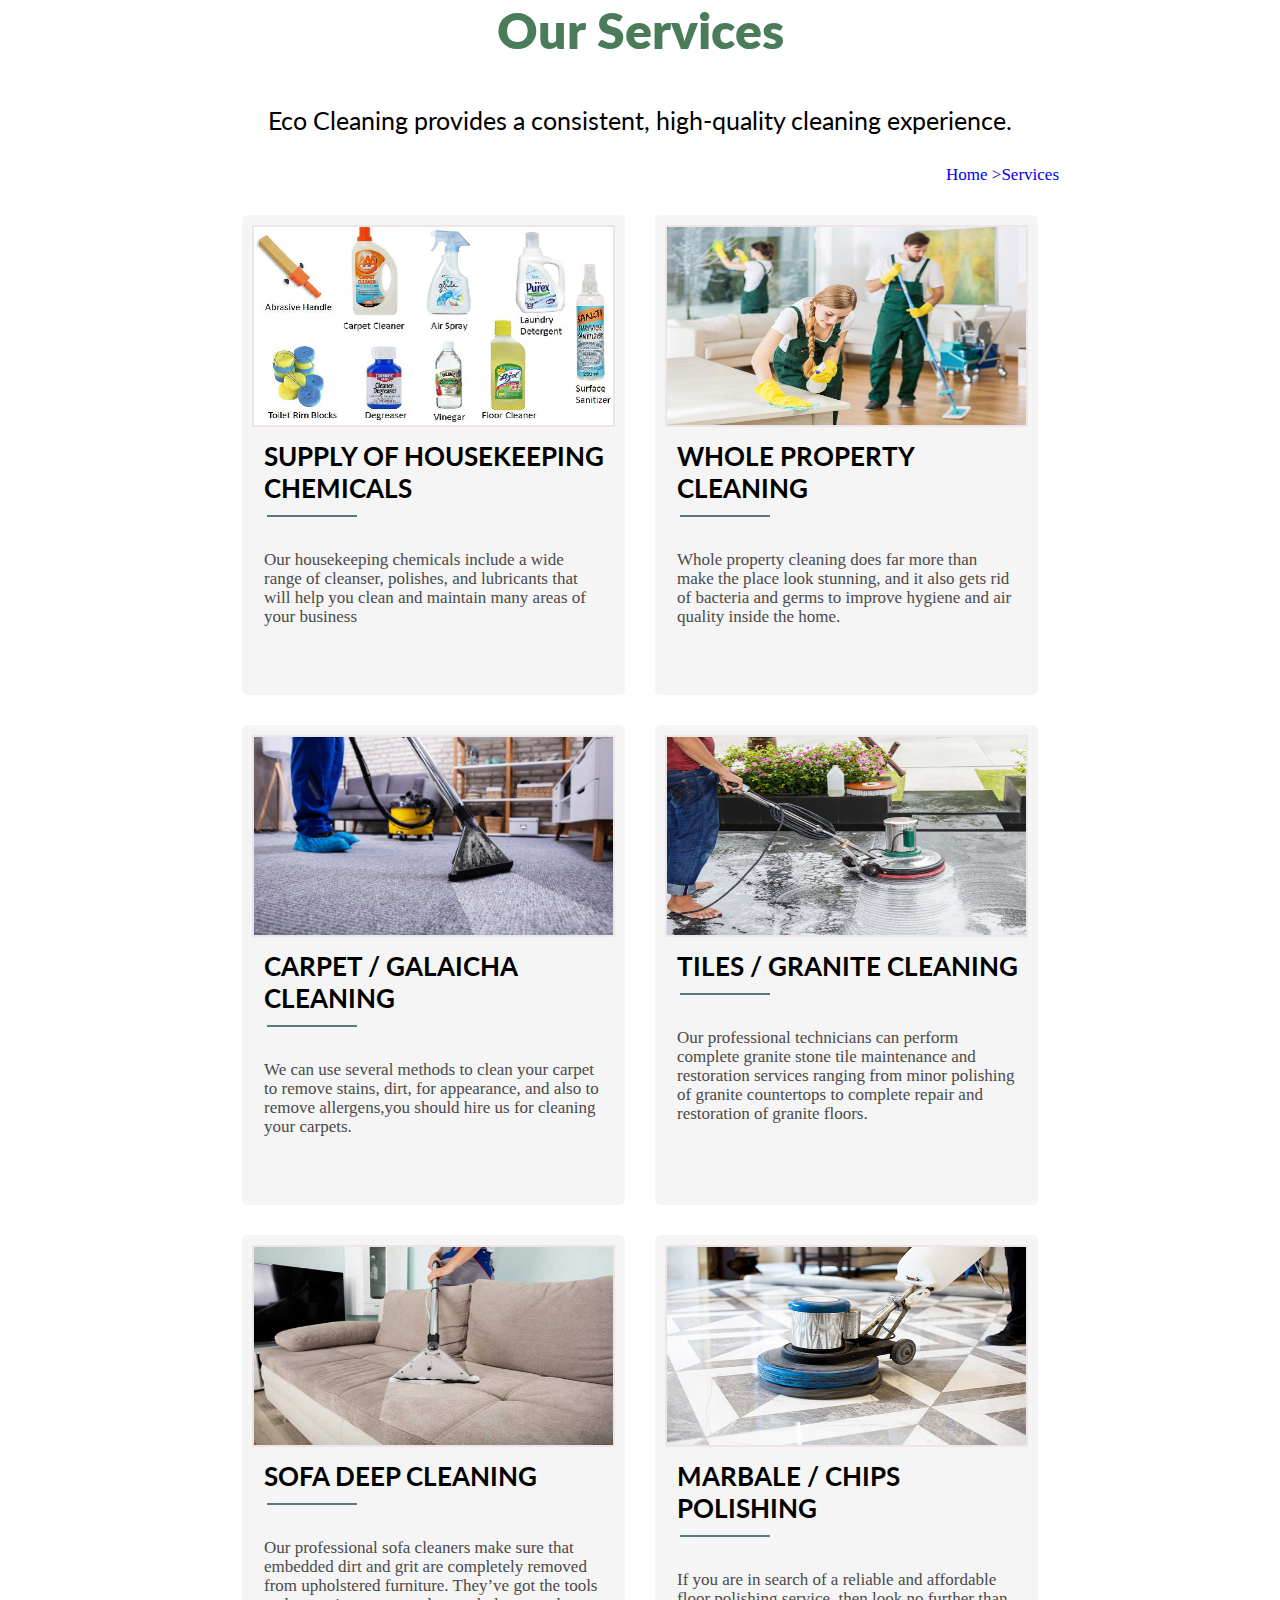
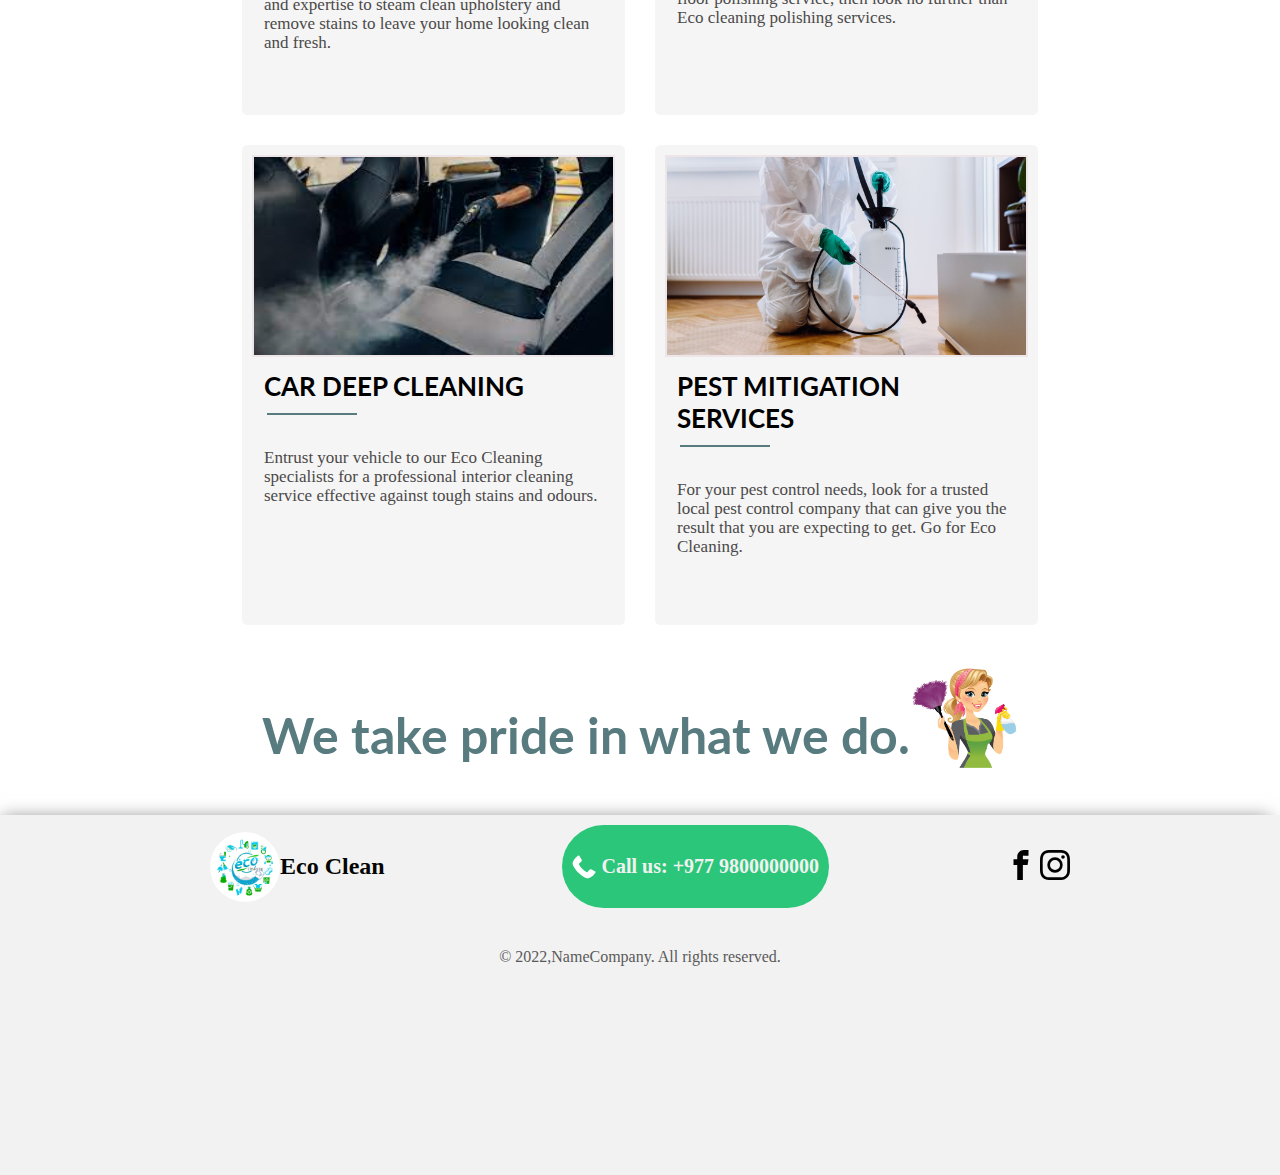
==== views/services.html @ d2c9d259 "v1" ====
<!DOCTYPE html>
<html lang="en">
<head>
    <meta charset="UTF-8">
    <meta http-equiv="X-UA-Compatible" content="IE=edge">
    <meta name="viewport" content="width=device-width, initial-scale=1.0">
    <title>Services</title>
    <link rel="stylesheet" href="../static/test.css">
    <link rel="stylesheet" href="../static/footer.css">
</head>
<body>
    <div class="maincontainer">
        <div class="topics">
            <h1>Our  Services</h1>
            <p> Eco Cleaning provides a consistent, high-quality cleaning experience.</p>
        </div>
        <div class="links">
            <a href="index.html">Home > <a href="#">Services </a> </a>
        </div>
        <div class="wholecontainer">
            <div class="container">
                <div class="container2">
                    <img src="../static/imgs/cleaning_agents.jpg">
                    <div class="box">
                        <h2>SUPPLY OF HOUSEKEEPING CHEMICALS</h2>
                        <span></span>
                        <p>Our housekeeping chemicals include a wide range of cleanser, polishes, and lubricants that will help you clean and maintain many areas of your business</p>
                    </div>
                </div>
                <div class="container2">
                    <img src="../static/imgs/cleaning.jpg">
                    <div class="box">
                        <h2>WHOLE PROPERTY CLEANING</h2>
                        <span></span>
                        <p>Whole property cleaning does far more than make the place look stunning, and it also gets rid of bacteria and germs to improve hygiene and air quality inside the home.</p>
                    </div>
                </div>
                <div class="container2">
                    <img src="../static/imgs/Carpet-cleaning.jpg">
                    <div class="box">
                        <h2>CARPET / GALAICHA CLEANING</h2>
                        <span></span>
                        <p>We can use several methods to clean your carpet to remove stains, dirt, for appearance, and also to remove allergens,you should hire us for cleaning your carpets.</p>
                    </div>
                </div>
                <div class="container2">
                    <img src="../static/imgs/Granite-Cleaning.jpg">
                    <div class="box">
                        <h2>TILES / GRANITE CLEANING</h2>
                        <span></span>
                        <p>Our professional technicians can perform complete granite stone tile maintenance and restoration services ranging from minor polishing of granite countertops to complete repair and restoration of granite floors.</p>
                    </div>
                </div>
                <div class="container2">
                    <img src="../static/imgs/sofa cleaning.jpg">
                    <div class="box">
                        <h2>SOFA DEEP CLEANING</h2>
                        <span></span>
                        <p>Our professional sofa cleaners make sure that embedded dirt and grit are completely removed from upholstered furniture. They’ve got the tools and expertise to steam clean upholstery and remove stains to leave your home looking clean and fresh.</p>
                    </div>
                </div>
                <div class="container2">
                    <img src="../static/imgs/tile cleaning.jpeg">
                    <div class="box">
                        <h2>MARBALE / CHIPS POLISHING</h2>
                        <span></span>
                        <p>If you are in search of a reliable and affordable floor polishing service, then look no further than Eco cleaning polishing services. </p>
                    </div>
                </div>
                <div class="container2">
                    <img src="../static/imgs/car cleaning.jpeg">
                    <div class="box">
                        <h2>CAR DEEP CLEANING</h2>
                        <span></span>
                        <p>Entrust your vehicle to our Eco Cleaning specialists for a professional interior cleaning service effective against tough stains and odours.</p>
                    </div>
                </div>
                <div class="container2">
                    <img src="../static/imgs/pest control.jpeg">
                    <div class="box">
                        <h2>PEST MITIGATION SERVICES</h2>
                        <span></span>
                        <p>For your pest control needs, look for a trusted local pest control company that can give you the result that you are expecting to get. Go for Eco Cleaning.</p>
                    </div>
                </div>
            </div>
        </div>
        <div class="ending_line">
            <p>We take pride in what we do.</p>
            <img src="../static/imgs/girl.png">
        </div>
    </div>
    <footer id="foot">
        <div class="context">
            <div id="f-container1">
                <div id="f-field1">
                    <a href="#">
                        <img src="../static/imgs/logos/logo1.jpg">
                        <div class="txt">
                            <h2>Eco Clean</h2>
                        </div>
                    </a>
                </div>
                <div id="f-field2">
                    <img src="../static/imgs/icons/phone-call-icon.svg">
                    <strong>Call us:</strong>
                    <p>+977 9800000000</p>
                </div>
                <div id="f-field3">
                    <!-- <a href="#">
                    <img src="../static/imgs/icons/envelope-line-icon.svg">
                </a> -->
                    <a href="https://www.facebook.com/ecocleaningnepal">
                        <img src="../static/imgs/icons/facebook-icon.svg">
                    </a>
                    <a href="#">
                        <img src="../static/imgs/icons/black-instagram-icon.svg">
                    </a>
                </div>
            </div>
            <div id="f-container2">
                <p>&copy; 2022,NameCompany. All rights reserved.</p>
            </div>
        </div>
        <!-- <div class="bubble"></div> -->
        <div class="area">
            <ul class="circles">
                <li></li>
                <li></li>
                <li></li>
                <li></li>
                <li></li>
                <li></li>
                <li></li>
                <li></li>
                <li></li>
                <li></li>
            </ul>
        </div>
    </footer>
</body>
</html>
---- static/test.css ----
@import url("https://fonts.googleapis.com/css2?family=Lato:wght@300&display=swap");
body {
  margin: 0;
  padding: 0;
  background: url("circle.png");
  display: grid;
  place-items: center;
}
.maincontainer {
  display: flex;
  flex-direction: column;
  justify-content: center;
  align-items: center;
  gap: 30px;
  margin: 0 11rem;
  max-width: fit-content;
}
.topics {
  display: flex;
  flex-direction: column;
  justify-content: center;
  align-items: center;
  gap: 45px;
}
.topics h1 {
  color: #4a7c59;
  font-weight: 800;
  font-family: "Lato", "Arial", sans-serif;
  font-size: 50px;
  margin: 0;
}
.topics p {
  font-family: "Lato", "Arial", sans-serif;
  font-size: 25px;
  margin: 0;
}
.links {
  text-decoration: none;
  min-width: 100%;
  display: flex;
  justify-content: right;
  margin-right: 90px;
}
.links a {
  text-decoration: none;
  font-size: 17px;
}
.container {
  display: flex;
  flex-direction: row;
  flex-wrap: wrap;
  justify-content: center;
  align-items: center;
  gap: 30px;
  max-width: calc(80rem - 10px);
}
.container2 {
  height: calc(30rem - 20px);
  width: 363px;
  display: flex;
  flex-direction: column;
  justify-content: left;
  padding: 10px;
  border-radius: 5.5px;
  background-color: #f5f5f5;
  /* gap: 20px; */
}
.container2 img {
  height: calc(13rem - 10px);
  width: 359px;
  border: 2px solid #eee5e9;
}
.box {
  display: flex;
  flex-direction: column;
  justify-content: left;
  gap: 0px;
}
.box h2 {
  font-size: 26px;
  font-family: "Lato", "Arial", sans-serif;
  font-weight: 700;
  margin: 13px 10px 15px 12px;
}
.box span {
  display: block;
  height: 2px;
  width: 90px;
  background-color: #587b7f;
  margin: -4px 0 20px 15px;
}
.box p {
  font-family: inherit;
  font-weight: 300;
  font-size: 17px;
  line-height: 19px;
  margin: 13px 10px 21px 12px;
  color: #4b4949;
}
.ending_line img {
  height: 103px;
  width: 109px;
  margin-top: 10px;
}
.ending_line p {
  font-family: "Lato", "Arial", sans-serif;
  color: #587b7f;
  font-weight: bold;
  font-size: 50px;
}
.ending_line {
  display: flex;
  flex-direction: row;
}
/* Responsive */
@media screen and (max-width: 767px) {
    body {
        margin: 0;
        padding: 0;
        background: url("circle.png");
        display: grid;
        place-items: center;
      }
      .maincontainer {
        display: flex;
        flex-direction: column;
        justify-content: center;
        align-items: center;
        gap: 30px;
        margin: 0 0;
        max-width: fit-content;
      }
      .topics {
        display: flex;
        flex-direction: column;
        justify-content: center;
        align-items: center;
        gap: 45px;
      }
      .topics h1 {
        color: #4a7c59;
        font-weight: 800;
        font-family: "Lato", "Arial", sans-serif;
        font-size: 50px;
        margin: 0;
      }
      .topics p {
        font-family: "Lato", "Arial", sans-serif;
        font-size: 25px;
        margin: 0;
      }
      .links {
        text-decoration: none;
        min-width: 100%;
        display: flex;
        justify-content: right;
        margin-right: 90px;
      }
      .links a {
        text-decoration: none;
        font-size: 17px;
      }
      .container {
        display: flex;
        flex-direction: row;
        flex-wrap: wrap;
        justify-content: center;
        align-items: center;
        gap: 30px;
        max-width: calc(80rem - 10px);
      }
      .container2 {
        height: calc(30rem - 20px);
        width: 363px;
        display: flex;
        flex-direction: column;
        justify-content: left;
        padding: 10px;
        border-radius: 5.5px;
        background-color: #f5f5f5;
        /* gap: 20px; */
      }
      .container2 img {
        height: calc(13rem - 10px);
        width: 359px;
        border: 2px solid #eee5e9;
      }
      .box {
        display: flex;
        flex-direction: column;
        justify-content: left;
        gap: 0px;
      }
      .box h2 {
        font-size: 26px;
        font-family: "Lato", "Arial", sans-serif;
        font-weight: 700;
        margin: 13px 10px 15px 12px;
      }
      .box span {
        display: block;
        height: 2px;
        width: 90px;
        background-color: #587b7f;
        margin: -4px 0 20px 15px;
      }
      .box p {
        font-family: inherit;
        font-weight: 300;
        font-size: 17px;
        line-height: 19px;
        margin: 13px 10px 21px 12px;
        color: #4b4949;
      }
      .ending_line img {
        height: 103px;
        width: 109px;
        margin-top: 10px;
      }
      .ending_line p {
        font-family: "Lato", "Arial", sans-serif;
        color: #587b7f;
        font-weight: bold;
        font-size: 50px;
      }
      .ending_line {
        display: flex;
        flex-direction: row;
      }

}
@media screen and (800px <=width <=1023px) {
    body {
        margin: 0;
        padding: 0;
        background: url("circle.png");
        display: grid;
        place-items: center;
      }
      .maincontainer {
        display: flex;
        flex-direction: column;
        justify-content: center;
        align-items: center;
        gap: 30px;
        margin: 0 11rem;
        max-width: fit-content;
      }
      .topics {
        display: flex;
        flex-direction: column;
        justify-content: center;
        align-items: center;
        gap: 45px;
      }
      .topics h1 {
        color: #4a7c59;
        font-weight: 800;
        font-family: "Lato", "Arial", sans-serif;
        font-size: 50px;
        margin: 0;
      }
      .topics p {
        font-family: "Lato", "Arial", sans-serif;
        font-size: 25px;
        margin: 0;
      }
      .links {
        text-decoration: none;
        min-width: 100%;
        display: flex;
        justify-content: right;
        margin-right: 90px;
      }
      .links a {
        text-decoration: none;
        font-size: 17px;
      }
      .container {
        display: flex;
        flex-direction: row;
        flex-wrap: wrap;
        justify-content: center;
        align-items: center;
        gap: 30px;
        max-width: calc(80rem - 10px);
      }
      .container2 {
        height: calc(30rem - 20px);
        width: 363px;
        display: flex;
        flex-direction: column;
        justify-content: left;
        padding: 10px;
        border-radius: 5.5px;
        background-color: #f5f5f5;
        /* gap: 20px; */
      }
      .container2 img {
        height: calc(13rem - 10px);
        width: 359px;
        border: 2px solid #eee5e9;
      }
      .box {
        display: flex;
        flex-direction: column;
        justify-content: left;
        gap: 0px;
      }
      .box h2 {
        font-size: 26px;
        font-family: "Lato", "Arial", sans-serif;
        font-weight: 700;
        margin: 13px 10px 15px 12px;
      }
      .box span {
        display: block;
        height: 2px;
        width: 90px;
        background-color: #587b7f;
        margin: -4px 0 20px 15px;
      }
      .box p {
        font-family: inherit;
        font-weight: 300;
        font-size: 17px;
        line-height: 19px;
        margin: 13px 10px 21px 12px;
        color: #4b4949;
      }
      .ending_line img {
        height: 103px;
        width: 109px;
        margin-top: 10px;
      }
      .ending_line p {
        font-family: "Lato", "Arial", sans-serif;
        color: #587b7f;
        font-weight: bold;
        font-size: 50px;
      }
      .ending_line {
        display: flex;
        flex-direction: row;
      }

}
/* IPad / Tablets */
@media screen and (min-width: 1024px) {
    body {
        margin: 0;
        padding: 0;
        background: url("circle.png");
        display: grid;
        place-items: center;
      }
      .maincontainer {
        display: flex;
        flex-direction: column;
        justify-content: center;
        align-items: center;
        gap: 30px;
        margin: 0 11rem;
        max-width: fit-content;
      }
      .topics {
        display: flex;
        flex-direction: column;
        justify-content: center;
        align-items: center;
        gap: 45px;
      }
      .topics h1 {
        color: #4a7c59;
        font-weight: 800;
        font-family: "Lato", "Arial", sans-serif;
        font-size: 50px;
        margin: 0;
      }
      .topics p {
        font-family: "Lato", "Arial", sans-serif;
        font-size: 25px;
        margin: 0;
      }
      .links {
        text-decoration: none;
        min-width: 100%;
        display: flex;
        justify-content: right;
        margin-right: 90px;
      }
      .links a {
        text-decoration: none;
        font-size: 17px;
      }
      .container {
        display: flex;
        flex-direction: row;
        flex-wrap: wrap;
        justify-content: center;
        align-items: center;
        gap: 30px;
        max-width: calc(80rem - 10px);
      }
      .container2 {
        height: calc(30rem - 20px);
        width: 363px;
        display: flex;
        flex-direction: column;
        justify-content: left;
        padding: 10px;
        border-radius: 5.5px;
        background-color: #f5f5f5;
        /* gap: 20px; */
      }
      .container2 img {
        height: calc(13rem - 10px);
        width: 359px;
        border: 2px solid #eee5e9;
      }
      .box {
        display: flex;
        flex-direction: column;
        justify-content: left;
        gap: 0px;
      }
      .box h2 {
        font-size: 26px;
        font-family: "Lato", "Arial", sans-serif;
        font-weight: 700;
        margin: 13px 10px 15px 12px;
      }
      .box span {
        display: block;
        height: 2px;
        width: 90px;
        background-color: #587b7f;
        margin: -4px 0 20px 15px;
      }
      .box p {
        font-family: inherit;
        font-weight: 300;
        font-size: 17px;
        line-height: 19px;
        margin: 13px 10px 21px 12px;
        color: #4b4949;
      }
      .ending_line img {
        height: 103px;
        width: 109px;
        margin-top: 10px;
      }
      .ending_line p {
        font-family: "Lato", "Arial", sans-serif;
        color: #587b7f;
        font-weight: bold;
        font-size: 50px;
      }
      .ending_line {
        display: flex;
        flex-direction: row;
      }
}
---- static/footer.css ----
footer {
  display: flex;
  flex-direction: column;
  gap: 20px;
  box-shadow: #00000080 -4px -3px 17px -6px;
  position: relative;
  bottom: 0px;
  width: 100%;
  overflow: hidden;
}
/* .bubble{
  height: max(10px, 1vw);
  width: max(10px, 1vw);
  background: #2bc679;
  border-radius: 100%;
  position: absolute;
  left: 50%;
  top: 100%;
  animation: wave 2s ease-in-out infinite;
}
@keyframes wave {
  from, to{
    transform: translate(-50%, 0%);
  }
  50%{
    transform: translate(-50%, -20%);
  }
} */
footer #f-container1 {
  display: flex;
  flex-direction: row;
  justify-content: space-between;
  align-items: center;
  margin: 0 200px;
  gap: 20px;
  padding: 10px;
}

#f-field1 a {
  display: flex;
  flex-direction: row;
  justify-content: center;
  align-items: center;
  text-decoration: none;
  color: #040403;
}

#f-field1 img {
  height: 70px;
  width: 70px;
  border-radius: 50%;
}

#f-field2 {
  display: flex;
  flex-direction: row;
  flex-wrap: nowrap;
  justify-content: center;
  align-items: center;
  padding: 10px;
  border-radius: 50px;
  background-color: #2bc679;
  color: #f1f1f1;
  gap: 5px;
}

#f-field2 img {
  height: 25px;
  width: 25px;
  border-radius: 50%;
  filter: invert(100%);
}

#f-field2 strong {
  font-size: 20px;
  font-weight: 600;
}

#f-field2 p {
  font-size: 20px;
  font-weight: 600;
}

#f-field3 a{
  height: 30px;
  width: 30px;
  text-decoration: none;
  color: transparent;
}
#f-field3 img {
  height: 30px;
  width: 30px;
}

footer #f-container2 {
  text-align: center;
  color: #5a5a5a;
  margin: 30px 0;
}
.context {
  width: 100%;
  position: absolute;
  /* pointer-events: visible; */
  /* top:50vh; */
  z-index: 2;
}
.area{
  background: #f2f2f2;
  background: -webkit-linear-gradient(to left, #f1f1f1, #f2f2f2);  
  width: 100%;
  height:40vh;
  /* pointer-events: all; */
  z-index: -1;
}

.circles{
  position: absolute;
  top: 0;
  left: 0;
  width: 100%;
  height: 100%;
  overflow: hidden;
}

.circles li{
  position: absolute;
  display: block;
  list-style: none;
  width: 20px;
  height: 20px;
  background: #2bc67883;
  animation: animate 25s linear infinite;
  bottom: -150px;
  
}

.circles li:nth-child(1){
  left: 25%;
  width: 80px;
  height: 80px;
  animation-delay: 0s;
}

.circles li:nth-child(2){
  left: 10%;
  width: 20px;
  height: 20px;
  animation-delay: 2s;
  animation-duration: 12s;
}

.circles li:nth-child(3){
  left: 70%;
  width: 20px;
  height: 20px;
  animation-delay: 4s;
}

.circles li:nth-child(4){
  left: 40%;
  width: 60px;
  height: 60px;
  animation-delay: 0s;
  animation-duration: 18s;
}

.circles li:nth-child(5){
  left: 65%;
  width: 20px;
  height: 20px;
  animation-delay: 0s;
}

.circles li:nth-child(6){
  left: 75%;
  width: 110px;
  height: 110px;
  animation-delay: 3s;
}

.circles li:nth-child(7){
  left: 35%;
  width: 150px;
  height: 150px;
  animation-delay: 7s;
}

.circles li:nth-child(8){
  left: 50%;
  width: 25px;
  height: 25px;
  animation-delay: 15s;
  animation-duration: 45s;
}

.circles li:nth-child(9){
  left: 20%;
  width: 15px;
  height: 15px;
  animation-delay: 2s;
  animation-duration: 35s;
}

.circles li:nth-child(10){
  left: 85%;
  width: 150px;
  height: 150px;
  animation-delay: 0s;
  animation-duration: 11s;
}

@keyframes animate {

  0%{
      transform: translateY(0) rotate(0deg);
      opacity: 1;
      border-radius: 0;
  }

  100%{
      transform: translateY(-1000px) rotate(720deg);
      opacity: 0;
      border-radius: 50%;
  }

}
/* Responsive */
@media screen and (max-width: 767px) {
  footer {
    display: flex;
    flex-direction: column;
    gap: 20px;
    box-shadow: #00000080 -4px -3px 17px -6px;
    padding: 0;
  }

  #f-container1{
    display: flex;
    flex-wrap: wrap;
    justify-content: center !important;
    align-items: center;
    margin: 0px 0px !important;
    padding: 10px;
  }

  #f-field1 a {
    display: flex;
    flex-direction: row;
    justify-content: center;
    align-items: center;
    text-decoration: none;
    color: #040403;
  }

  #f-field1 img {
    height: 70px;
    width: 70px;
    border-radius: 50%;
  }

  #f-field2 {
    display: flex;
    flex-direction: row;
    flex-wrap: nowrap;
    justify-content: center;
    align-items: center;
    padding: 15px;
    border-radius: 50px;
    background-color: #2bc679;
    color: #f1f1f1;
    gap: 5px;
  }

  #f-field2 img {
    height: 25px;
    width: 25px;
    border-radius: 50%;
    filter: invert(100%);
  }

  #f-field2 strong {
    font-size: 20px;
    font-weight: 600;
  }

  #f-field2 p {
    font-size: 20px;
    font-weight: 600;
  }

  #f-field3 img {
    height: 30px;
    width: 30px;
  }

  footer #f-container2 {
    text-align: center;
    color: #5a5a5a;
    margin: 30px;
    display: flex;
    justify-content: center;
    align-items: center;
  }

}

/* IPad / Tablets */
@media screen and (min-width: 800px) and (max-width: 1023px) {
  footer {
    display: flex;
    flex-direction: column;
    gap: 20px;
    box-shadow: #00000080 -4px -3px 17px -6px;
  }

  footer #f-container1 {
    display: flex;
    flex-direction: row;
    justify-content: space-between;
    align-items: center;
    margin: auto;
    gap: 20px;
    padding: 10px;
  }

  #f-field1 a {
    display: flex;
    flex-direction: row;
    justify-content: center;
    align-items: center;
    text-decoration: none;
    color: #040403;
  }

  #f-field1 img {
    height: 70px;
    width: 70px;
    border-radius: 50%;
  }

  #f-field2 {
    display: flex;
    flex-direction: row;
    flex-wrap: nowrap;
    justify-content: center;
    align-items: center;
    padding: 10px;
    border-radius: 50px;
    background-color: #2bc679;
    color: #f1f1f1;
  }

  #f-field2 img {
    height: 25px;
    width: 25px;
    border-radius: 50%;
    filter: invert(100%);
  }

  #f-field2 strong {
    font-size: 20px;
    font-weight: 600;
  }

  #f-field2 p {
    font-size: 20px;
    font-weight: 600;
  }

  #f-field2 {
    display: flex;
    flex-direction: row;
    flex-wrap: nowrap;
    justify-content: center;
    align-items: center;
    gap: 30px;
  }

  #f-field3 img {
    height: 30px;
    width: 30px;
  }

  footer #f-container2 {
    text-align: center;
    color: #5a5a5a;
    margin: 30px 0;
  }

}
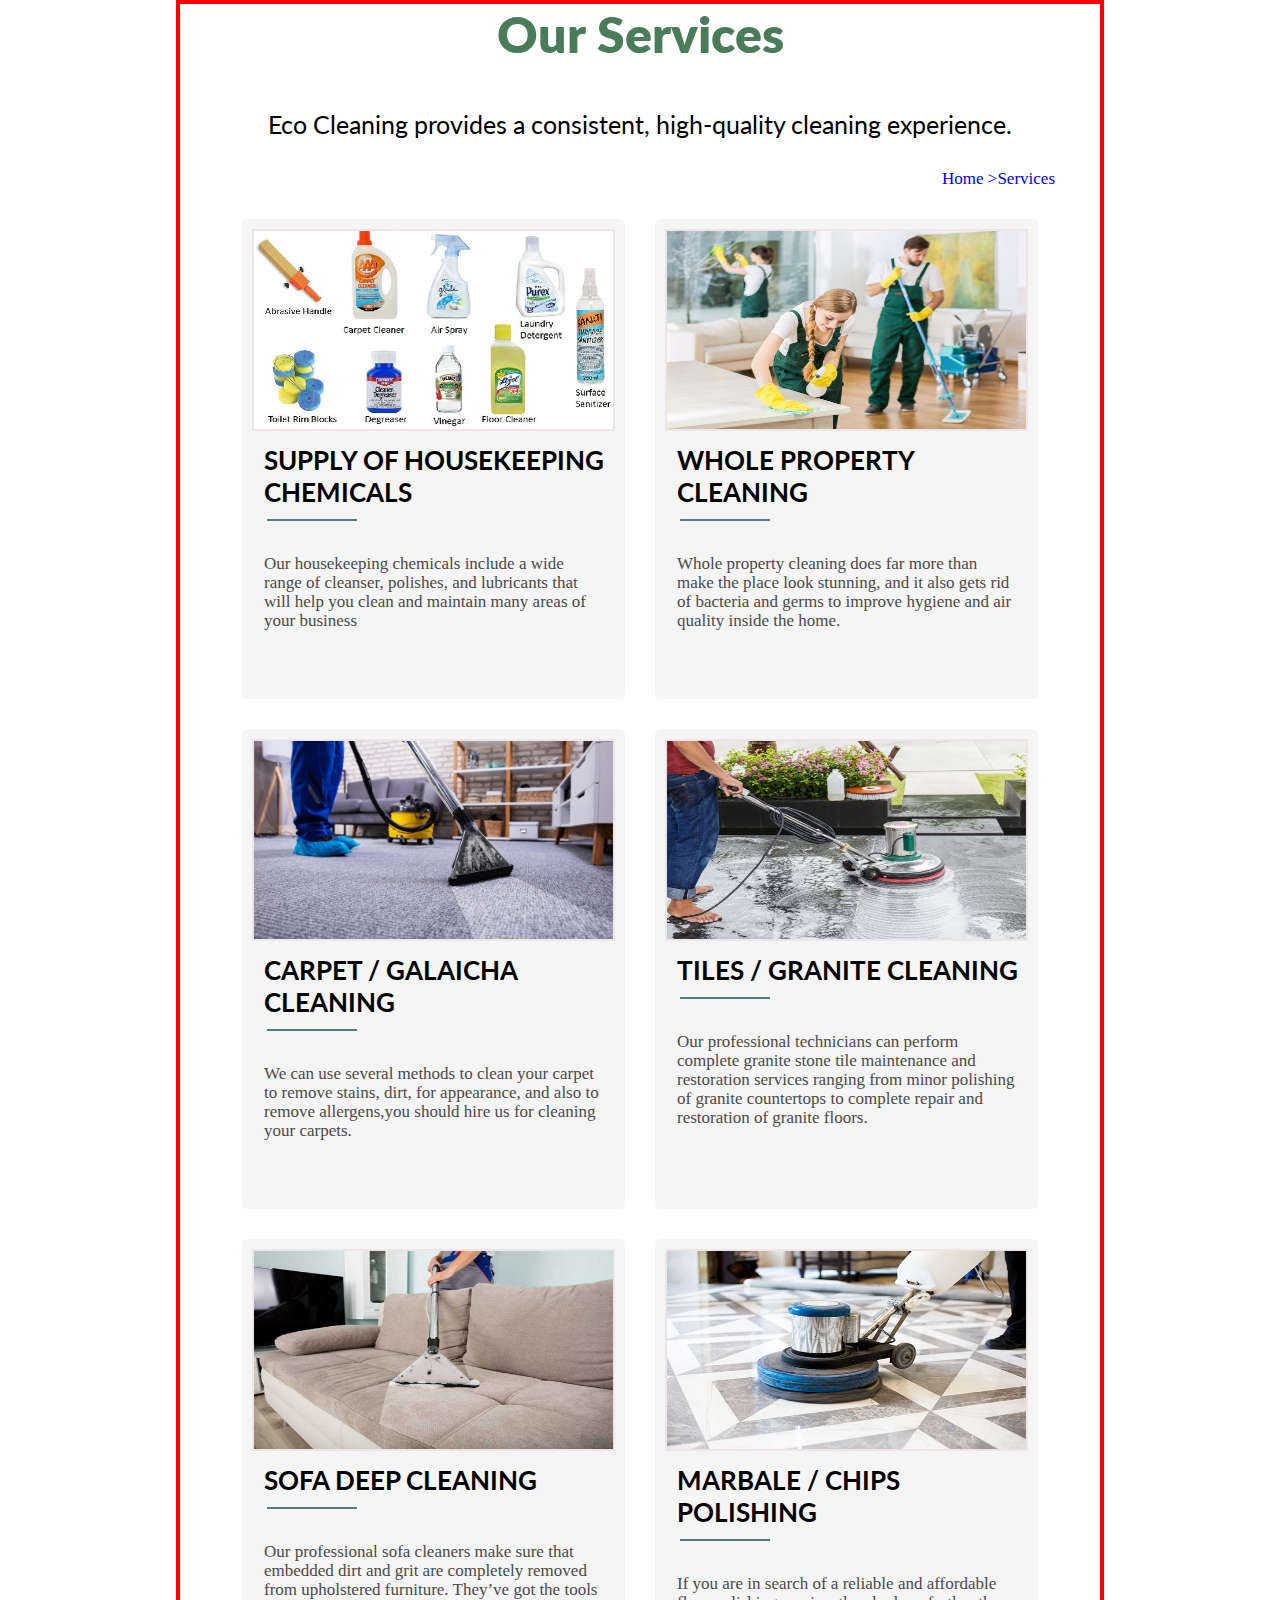
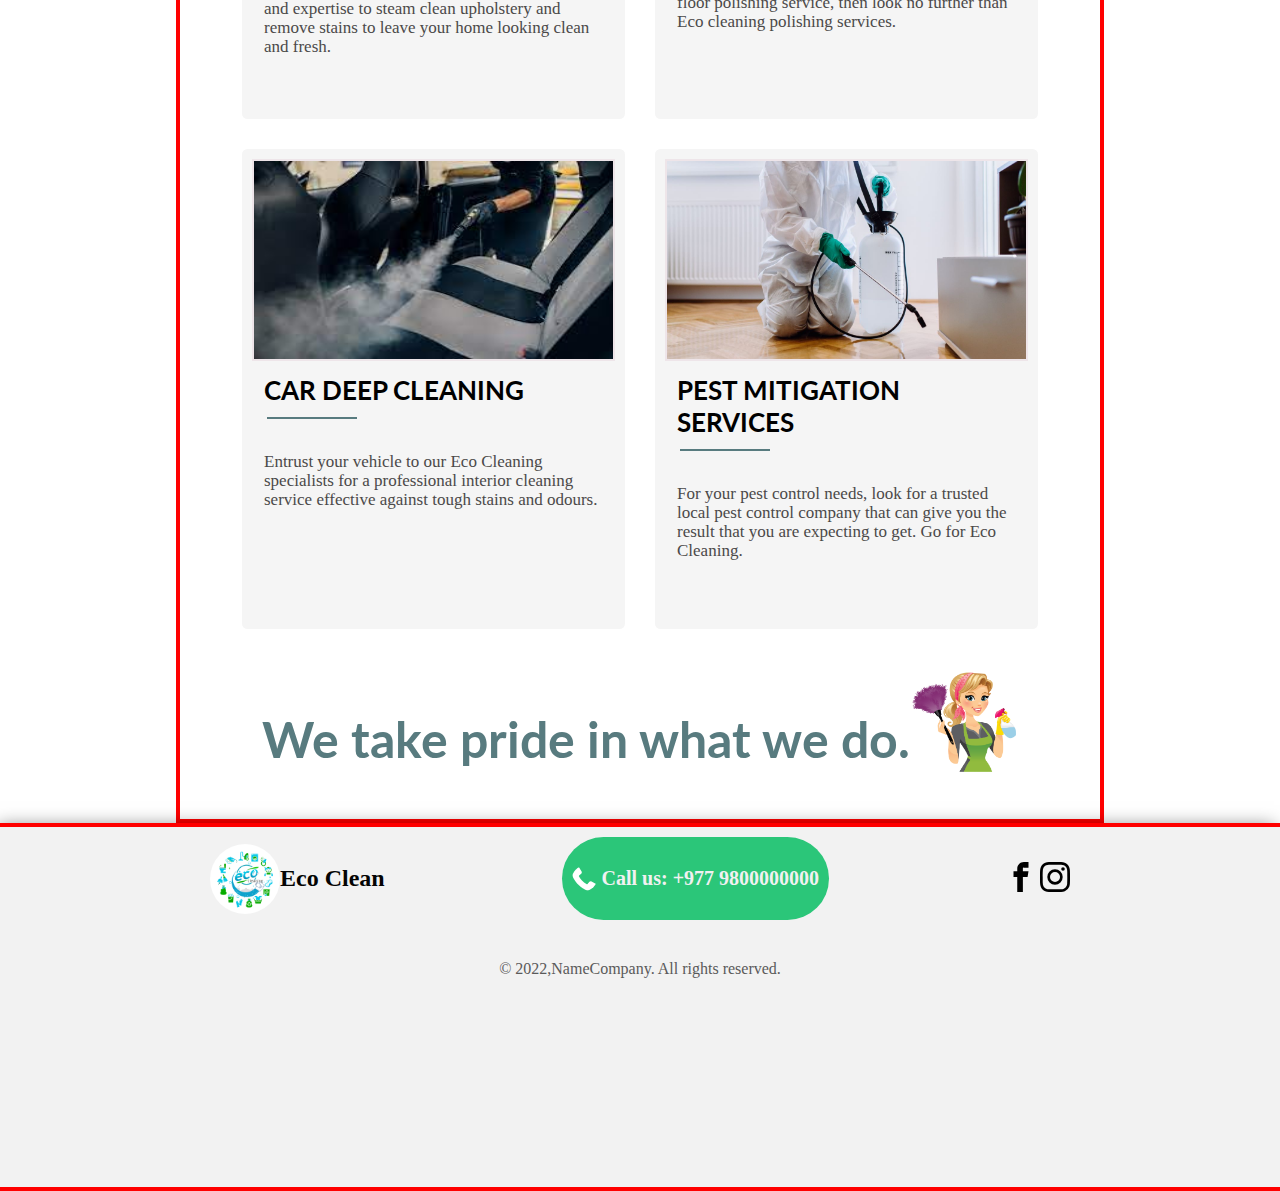
==== commit 99e2c1b8: "navbar" ====
--- a/views/services.html
+++ b/views/services.html
@@ -1,17 +1,19 @@
 <!DOCTYPE html>
 <html lang="en">
+
 <head>
     <meta charset="UTF-8">
     <meta http-equiv="X-UA-Compatible" content="IE=edge">
     <meta name="viewport" content="width=device-width, initial-scale=1.0">
     <title>Services</title>
-    <link rel="stylesheet" href="../static/test.css">
+    <link rel="stylesheet" href="../static/services.css">
     <link rel="stylesheet" href="../static/footer.css">
 </head>
+
 <body>
     <div class="maincontainer">
         <div class="topics">
-            <h1>Our  Services</h1>
+            <h1>Our Services</h1>
             <p> Eco Cleaning provides a consistent, high-quality cleaning experience.</p>
         </div>
         <div class="links">
@@ -24,7 +26,8 @@
                     <div class="box">
                         <h2>SUPPLY OF HOUSEKEEPING CHEMICALS</h2>
                         <span></span>
-                        <p>Our housekeeping chemicals include a wide range of cleanser, polishes, and lubricants that will help you clean and maintain many areas of your business</p>
+                        <p>Our housekeeping chemicals include a wide range of cleanser, polishes, and lubricants that
+                            will help you clean and maintain many areas of your business</p>
                     </div>
                 </div>
                 <div class="container2">
@@ -32,7 +35,8 @@
                     <div class="box">
                         <h2>WHOLE PROPERTY CLEANING</h2>
                         <span></span>
-                        <p>Whole property cleaning does far more than make the place look stunning, and it also gets rid of bacteria and germs to improve hygiene and air quality inside the home.</p>
+                        <p>Whole property cleaning does far more than make the place look stunning, and it also gets rid
+                            of bacteria and germs to improve hygiene and air quality inside the home.</p>
                     </div>
                 </div>
                 <div class="container2">
@@ -40,7 +44,8 @@
                     <div class="box">
                         <h2>CARPET / GALAICHA CLEANING</h2>
                         <span></span>
-                        <p>We can use several methods to clean your carpet to remove stains, dirt, for appearance, and also to remove allergens,you should hire us for cleaning your carpets.</p>
+                        <p>We can use several methods to clean your carpet to remove stains, dirt, for appearance, and
+                            also to remove allergens,you should hire us for cleaning your carpets.</p>
                     </div>
                 </div>
                 <div class="container2">
@@ -48,7 +53,9 @@
                     <div class="box">
                         <h2>TILES / GRANITE CLEANING</h2>
                         <span></span>
-                        <p>Our professional technicians can perform complete granite stone tile maintenance and restoration services ranging from minor polishing of granite countertops to complete repair and restoration of granite floors.</p>
+                        <p>Our professional technicians can perform complete granite stone tile maintenance and
+                            restoration services ranging from minor polishing of granite countertops to complete repair
+                            and restoration of granite floors.</p>
                     </div>
                 </div>
                 <div class="container2">
@@ -56,7 +63,9 @@
                     <div class="box">
                         <h2>SOFA DEEP CLEANING</h2>
                         <span></span>
-                        <p>Our professional sofa cleaners make sure that embedded dirt and grit are completely removed from upholstered furniture. They’ve got the tools and expertise to steam clean upholstery and remove stains to leave your home looking clean and fresh.</p>
+                        <p>Our professional sofa cleaners make sure that embedded dirt and grit are completely removed
+                            from upholstered furniture. They’ve got the tools and expertise to steam clean upholstery
+                            and remove stains to leave your home looking clean and fresh.</p>
                     </div>
                 </div>
                 <div class="container2">
@@ -64,7 +73,8 @@
                     <div class="box">
                         <h2>MARBALE / CHIPS POLISHING</h2>
                         <span></span>
-                        <p>If you are in search of a reliable and affordable floor polishing service, then look no further than Eco cleaning polishing services. </p>
+                        <p>If you are in search of a reliable and affordable floor polishing service, then look no
+                            further than Eco cleaning polishing services. </p>
                     </div>
                 </div>
                 <div class="container2">
@@ -72,7 +82,8 @@
                     <div class="box">
                         <h2>CAR DEEP CLEANING</h2>
                         <span></span>
-                        <p>Entrust your vehicle to our Eco Cleaning specialists for a professional interior cleaning service effective against tough stains and odours.</p>
+                        <p>Entrust your vehicle to our Eco Cleaning specialists for a professional interior cleaning
+                            service effective against tough stains and odours.</p>
                     </div>
                 </div>
                 <div class="container2">
@@ -80,7 +91,8 @@
                     <div class="box">
                         <h2>PEST MITIGATION SERVICES</h2>
                         <span></span>
-                        <p>For your pest control needs, look for a trusted local pest control company that can give you the result that you are expecting to get. Go for Eco Cleaning.</p>
+                        <p>For your pest control needs, look for a trusted local pest control company that can give you
+                            the result that you are expecting to get. Go for Eco Cleaning.</p>
                     </div>
                 </div>
             </div>
@@ -139,4 +151,5 @@
         </div>
     </footer>
 </body>
+
 </html>--- a/static/services.css
+++ b/static/services.css
@@ -0,0 +1,443 @@
+@import url("https://fonts.googleapis.com/css2?family=Lato:wght@300&display=swap");
+body {
+  margin: 0;
+  padding: 0;
+  background: url("circle.png");
+  display: grid;
+  place-items: center;
+}
+.maincontainer {
+  display: flex;
+  flex-direction: column;
+  justify-content: center;
+  align-items: center;
+  gap: 30px;
+  /* margin: 0 11rem; */
+  max-width: fit-content;
+  border: 4px solid red;
+}
+.topics {
+  display: flex;
+  flex-direction: column;
+  justify-content: center;
+  align-items: center;
+  gap: 45px;
+}
+.topics h1 {
+  color: #4a7c59;
+  font-weight: 800;
+  font-family: "Lato", "Arial", sans-serif;
+  font-size: 50px;
+  margin: 0;
+}
+.topics p {
+  font-family: "Lato", "Arial", sans-serif;
+  font-size: 25px;
+  margin: 0;
+}
+.links {
+  text-decoration: none;
+  min-width: 100%;
+  display: flex;
+  justify-content: right;
+  margin-right: 90px;
+}
+.links a {
+  text-decoration: none;
+  font-size: 17px;
+}
+.container {
+  display: flex;
+  flex-direction: row;
+  flex-wrap: wrap;
+  justify-content: center;
+  align-items: center;
+  gap: 30px;
+  max-width: calc(80rem - 10px);
+}
+.container2 {
+  height: calc(30rem - 20px);
+  width: 363px;
+  display: flex;
+  flex-direction: column;
+  justify-content: left;
+  padding: 10px;
+  border-radius: 5.5px;
+  background-color: #f5f5f5;
+  /* gap: 20px; */
+}
+.container2 img {
+  height: calc(13rem - 10px);
+  width: 359px;
+  border: 2px solid #eee5e9;
+}
+.box {
+  display: flex;
+  flex-direction: column;
+  justify-content: left;
+  gap: 0px;
+}
+.box h2 {
+  font-size: 26px;
+  font-family: "Lato", "Arial", sans-serif;
+  font-weight: 700;
+  margin: 13px 10px 15px 12px;
+}
+.box span {
+  display: block;
+  height: 2px;
+  width: 90px;
+  background-color: #587b7f;
+  margin: -4px 0 20px 15px;
+}
+.box p {
+  font-family: inherit;
+  font-weight: 300;
+  font-size: 17px;
+  line-height: 19px;
+  margin: 13px 10px 21px 12px;
+  color: #4b4949;
+}
+.ending_line img {
+  height: 103px;
+  width: 109px;
+  margin-top: 10px;
+}
+.ending_line p {
+  font-family: "Lato", "Arial", sans-serif;
+  color: #587b7f;
+  font-weight: bold;
+  font-size: 50px;
+}
+.ending_line {
+  display: flex;
+  flex-direction: row;
+}
+/* Responsive */
+@media screen and (max-width: 767px) {
+      .maincontainer {
+        display: flex;
+        flex-direction: column;
+        justify-content: center;
+        align-items: center;
+        gap: 30px;
+        margin: 0 0;
+        max-width: fit-content;
+      }
+      .topics {
+        display: flex;
+        flex-direction: column;
+        justify-content: center;
+        align-items: center;
+        gap: 45px;
+      }
+      .topics h1 {
+        color: #4a7c59;
+        font-weight: 800;
+        font-family: "Lato", "Arial", sans-serif;
+        font-size: 50px;
+        margin: 0;
+      }
+      .topics p {
+        font-family: "Lato", "Arial", sans-serif;
+        font-size: 25px;
+        margin: 0;
+      }
+      .links {
+        text-decoration: none;
+        min-width: 100%;
+        display: flex;
+        justify-content: right;
+        margin-right: 90px;
+      }
+      .links a {
+        text-decoration: none;
+        font-size: 17px;
+      }
+      .container {
+        display: flex;
+        flex-direction: row;
+        flex-wrap: wrap;
+        justify-content: center;
+        align-items: center;
+        gap: 30px;
+        max-width: calc(80rem - 10px);
+      }
+      .container2 {
+        height: calc(30rem - 20px);
+        width: 363px;
+        display: flex;
+        flex-direction: column;
+        justify-content: left;
+        padding: 10px;
+        border-radius: 5.5px;
+        background-color: #f5f5f5;
+        /* gap: 20px; */
+      }
+      .container2 img {
+        height: calc(13rem - 10px);
+        width: 359px;
+        border: 2px solid #eee5e9;
+      }
+      .box {
+        display: flex;
+        flex-direction: column;
+        justify-content: left;
+        gap: 0px;
+      }
+      .box h2 {
+        font-size: 26px;
+        font-family: "Lato", "Arial", sans-serif;
+        font-weight: 700;
+        margin: 13px 10px 15px 12px;
+      }
+      .box span {
+        display: block;
+        height: 2px;
+        width: 90px;
+        background-color: #587b7f;
+        margin: -4px 0 20px 15px;
+      }
+      .box p {
+        font-family: inherit;
+        font-weight: 300;
+        font-size: 17px;
+        line-height: 19px;
+        margin: 13px 10px 21px 12px;
+        color: #4b4949;
+      }
+      .ending_line img {
+        height: 103px;
+        width: 109px;
+        margin-top: 10px;
+      }
+      .ending_line p {
+        font-family: "Lato", "Arial", sans-serif;
+        color: #587b7f;
+        font-weight: bold;
+        font-size: 50px;
+      }
+      .ending_line {
+        display: flex;
+        flex-direction: row;
+      }
+
+}
+@media screen and (800px <=width <=1023px) {
+      .maincontainer {
+        display: flex;
+        flex-direction: column;
+        justify-content: center;
+        align-items: center;
+        gap: 30px;
+        margin: 0 11rem;
+        max-width: fit-content;
+      }
+      .topics {
+        display: flex;
+        flex-direction: column;
+        justify-content: center;
+        align-items: center;
+        gap: 45px;
+      }
+      .topics h1 {
+        color: #4a7c59;
+        font-weight: 800;
+        font-family: "Lato", "Arial", sans-serif;
+        font-size: 50px;
+        margin: 0;
+      }
+      .topics p {
+        font-family: "Lato", "Arial", sans-serif;
+        font-size: 25px;
+        margin: 0;
+      }
+      .links {
+        text-decoration: none;
+        min-width: 100%;
+        display: flex;
+        justify-content: right;
+        margin-right: 90px;
+      }
+      .links a {
+        text-decoration: none;
+        font-size: 17px;
+      }
+      .container {
+        display: flex;
+        flex-direction: row;
+        flex-wrap: wrap;
+        justify-content: center;
+        align-items: center;
+        gap: 30px;
+        max-width: calc(80rem - 10px);
+      }
+      .container2 {
+        height: calc(30rem - 20px);
+        width: 363px;
+        display: flex;
+        flex-direction: column;
+        justify-content: left;
+        padding: 10px;
+        border-radius: 5.5px;
+        background-color: #f5f5f5;
+        /* gap: 20px; */
+      }
+      .container2 img {
+        height: calc(13rem - 10px);
+        width: 359px;
+        border: 2px solid #eee5e9;
+      }
+      .box {
+        display: flex;
+        flex-direction: column;
+        justify-content: left;
+        gap: 0px;
+      }
+      .box h2 {
+        font-size: 26px;
+        font-family: "Lato", "Arial", sans-serif;
+        font-weight: 700;
+        margin: 13px 10px 15px 12px;
+      }
+      .box span {
+        display: block;
+        height: 2px;
+        width: 90px;
+        background-color: #587b7f;
+        margin: -4px 0 20px 15px;
+      }
+      .box p {
+        font-family: inherit;
+        font-weight: 300;
+        font-size: 17px;
+        line-height: 19px;
+        margin: 13px 10px 21px 12px;
+        color: #4b4949;
+      }
+      .ending_line img {
+        height: 103px;
+        width: 109px;
+        margin-top: 10px;
+      }
+      .ending_line p {
+        font-family: "Lato", "Arial", sans-serif;
+        color: #587b7f;
+        font-weight: bold;
+        font-size: 50px;
+      }
+      .ending_line {
+        display: flex;
+        flex-direction: row;
+      }
+
+}
+/* IPad / Tablets */
+@media screen and (min-width: 1024px) {
+      .maincontainer {
+        display: flex;
+        flex-direction: column;
+        justify-content: center;
+        align-items: center;
+        gap: 30px;
+        margin: 0 11rem;
+        max-width: fit-content;
+      }
+      .topics {
+        display: flex;
+        flex-direction: column;
+        justify-content: center;
+        align-items: center;
+        gap: 45px;
+      }
+      .topics h1 {
+        color: #4a7c59;
+        font-weight: 800;
+        font-family: "Lato", "Arial", sans-serif;
+        font-size: 50px;
+        margin: 0;
+      }
+      .topics p {
+        font-family: "Lato", "Arial", sans-serif;
+        font-size: 25px;
+        margin: 0;
+      }
+      .links {
+        text-decoration: none;
+        min-width: 100%;
+        display: flex;
+        justify-content: right;
+        margin-right: 90px;
+      }
+      .links a {
+        text-decoration: none;
+        font-size: 17px;
+      }
+      .container {
+        display: flex;
+        flex-direction: row;
+        flex-wrap: wrap;
+        justify-content: center;
+        align-items: center;
+        gap: 30px;
+        max-width: calc(80rem - 10px);
+      }
+      .container2 {
+        height: calc(30rem - 20px);
+        width: 363px;
+        display: flex;
+        flex-direction: column;
+        justify-content: left;
+        padding: 10px;
+        border-radius: 5.5px;
+        background-color: #f5f5f5;
+        /* gap: 20px; */
+      }
+      .container2 img {
+        height: calc(13rem - 10px);
+        width: 359px;
+        border: 2px solid #eee5e9;
+      }
+      .box {
+        display: flex;
+        flex-direction: column;
+        justify-content: left;
+        gap: 0px;
+      }
+      .box h2 {
+        font-size: 26px;
+        font-family: "Lato", "Arial", sans-serif;
+        font-weight: 700;
+        margin: 13px 10px 15px 12px;
+      }
+      .box span {
+        display: block;
+        height: 2px;
+        width: 90px;
+        background-color: #587b7f;
+        margin: -4px 0 20px 15px;
+      }
+      .box p {
+        font-family: inherit;
+        font-weight: 300;
+        font-size: 17px;
+        line-height: 19px;
+        margin: 13px 10px 21px 12px;
+        color: #4b4949;
+      }
+      .ending_line img {
+        height: 103px;
+        width: 109px;
+        margin-top: 10px;
+      }
+      .ending_line p {
+        font-family: "Lato", "Arial", sans-serif;
+        color: #587b7f;
+        font-weight: bold;
+        font-size: 50px;
+      }
+      .ending_line {
+        display: flex;
+        flex-direction: row;
+      }
+}
--- a/static/footer.css
+++ b/static/footer.css
@@ -7,25 +7,8 @@
   bottom: 0px;
   width: 100%;
   overflow: hidden;
-}
-/* .bubble{
-  height: max(10px, 1vw);
-  width: max(10px, 1vw);
-  background: #2bc679;
-  border-radius: 100%;
-  position: absolute;
-  left: 50%;
-  top: 100%;
-  animation: wave 2s ease-in-out infinite;
-}
-@keyframes wave {
-  from, to{
-    transform: translate(-50%, 0%);
-  }
-  50%{
-    transform: translate(-50%, -20%);
-  }
-} */
+  border: 4px solid red;
+}
 footer #f-container1 {
   display: flex;
   flex-direction: row;
